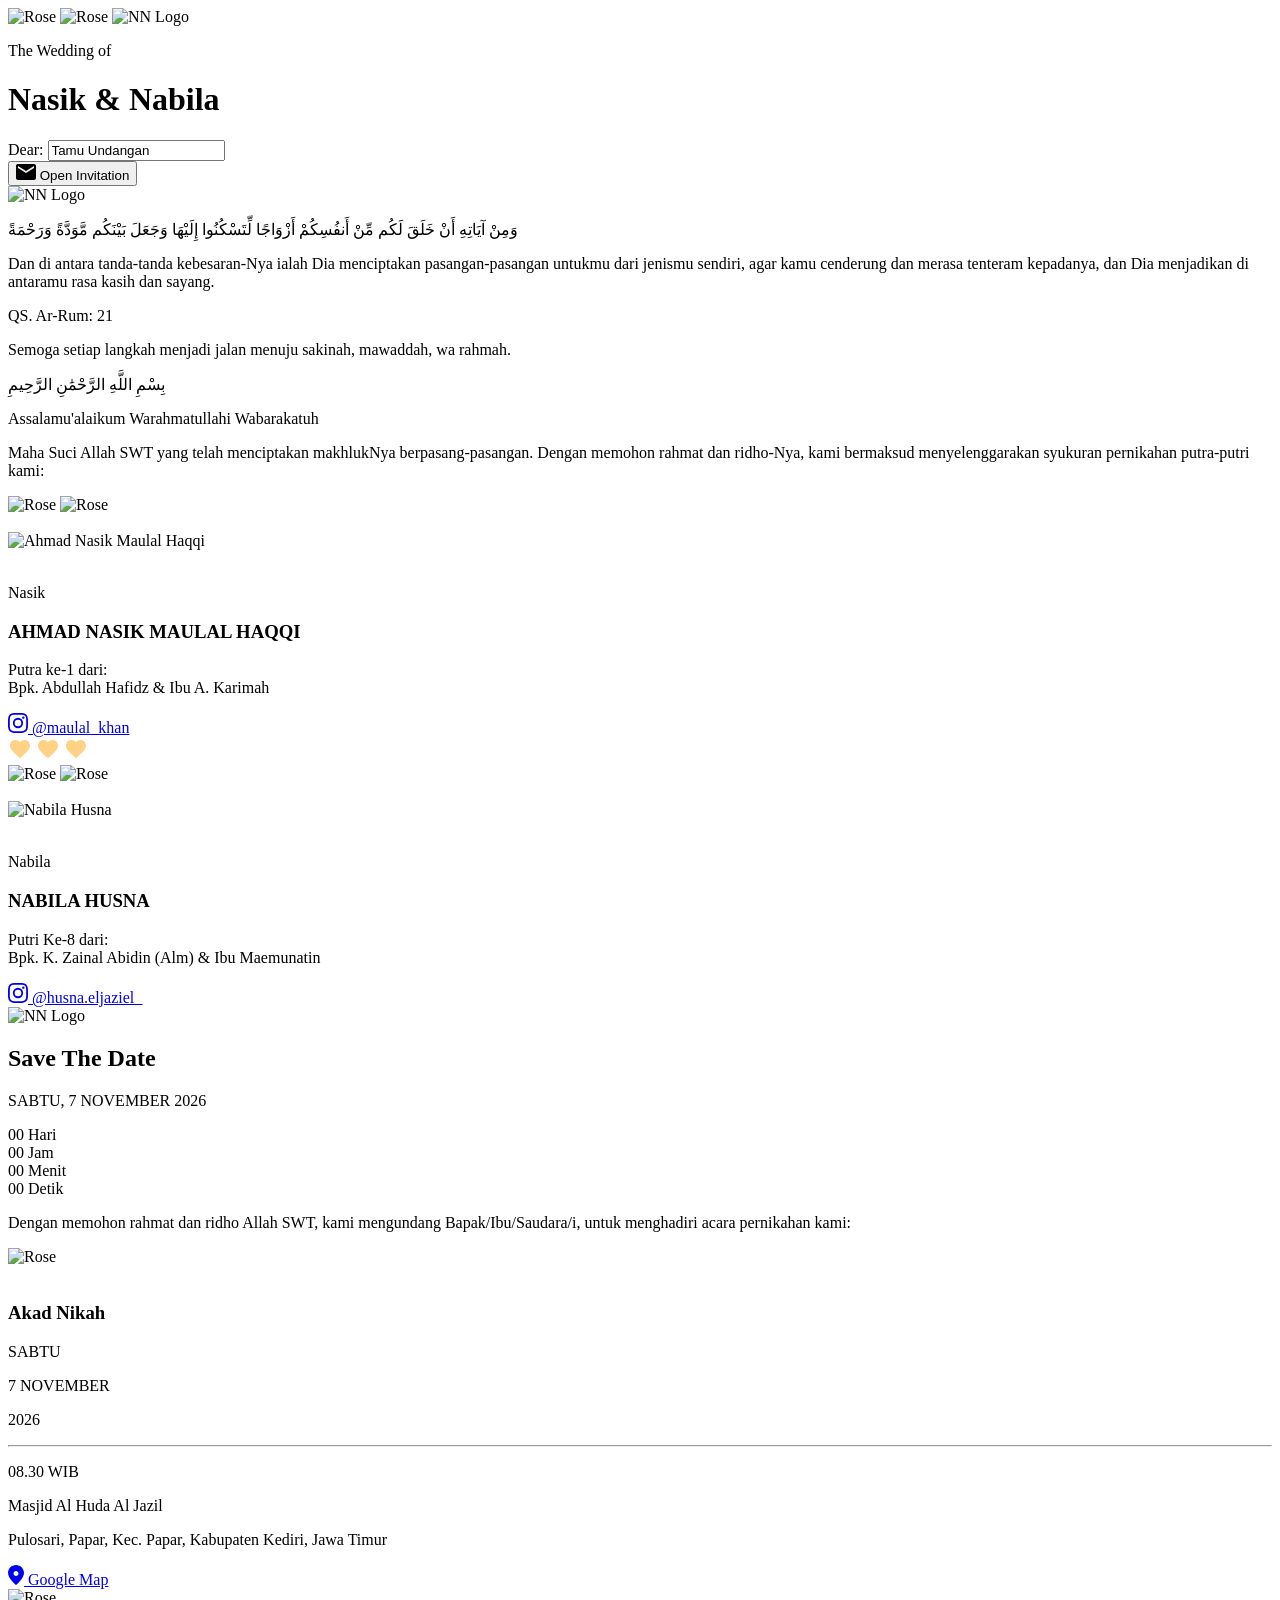
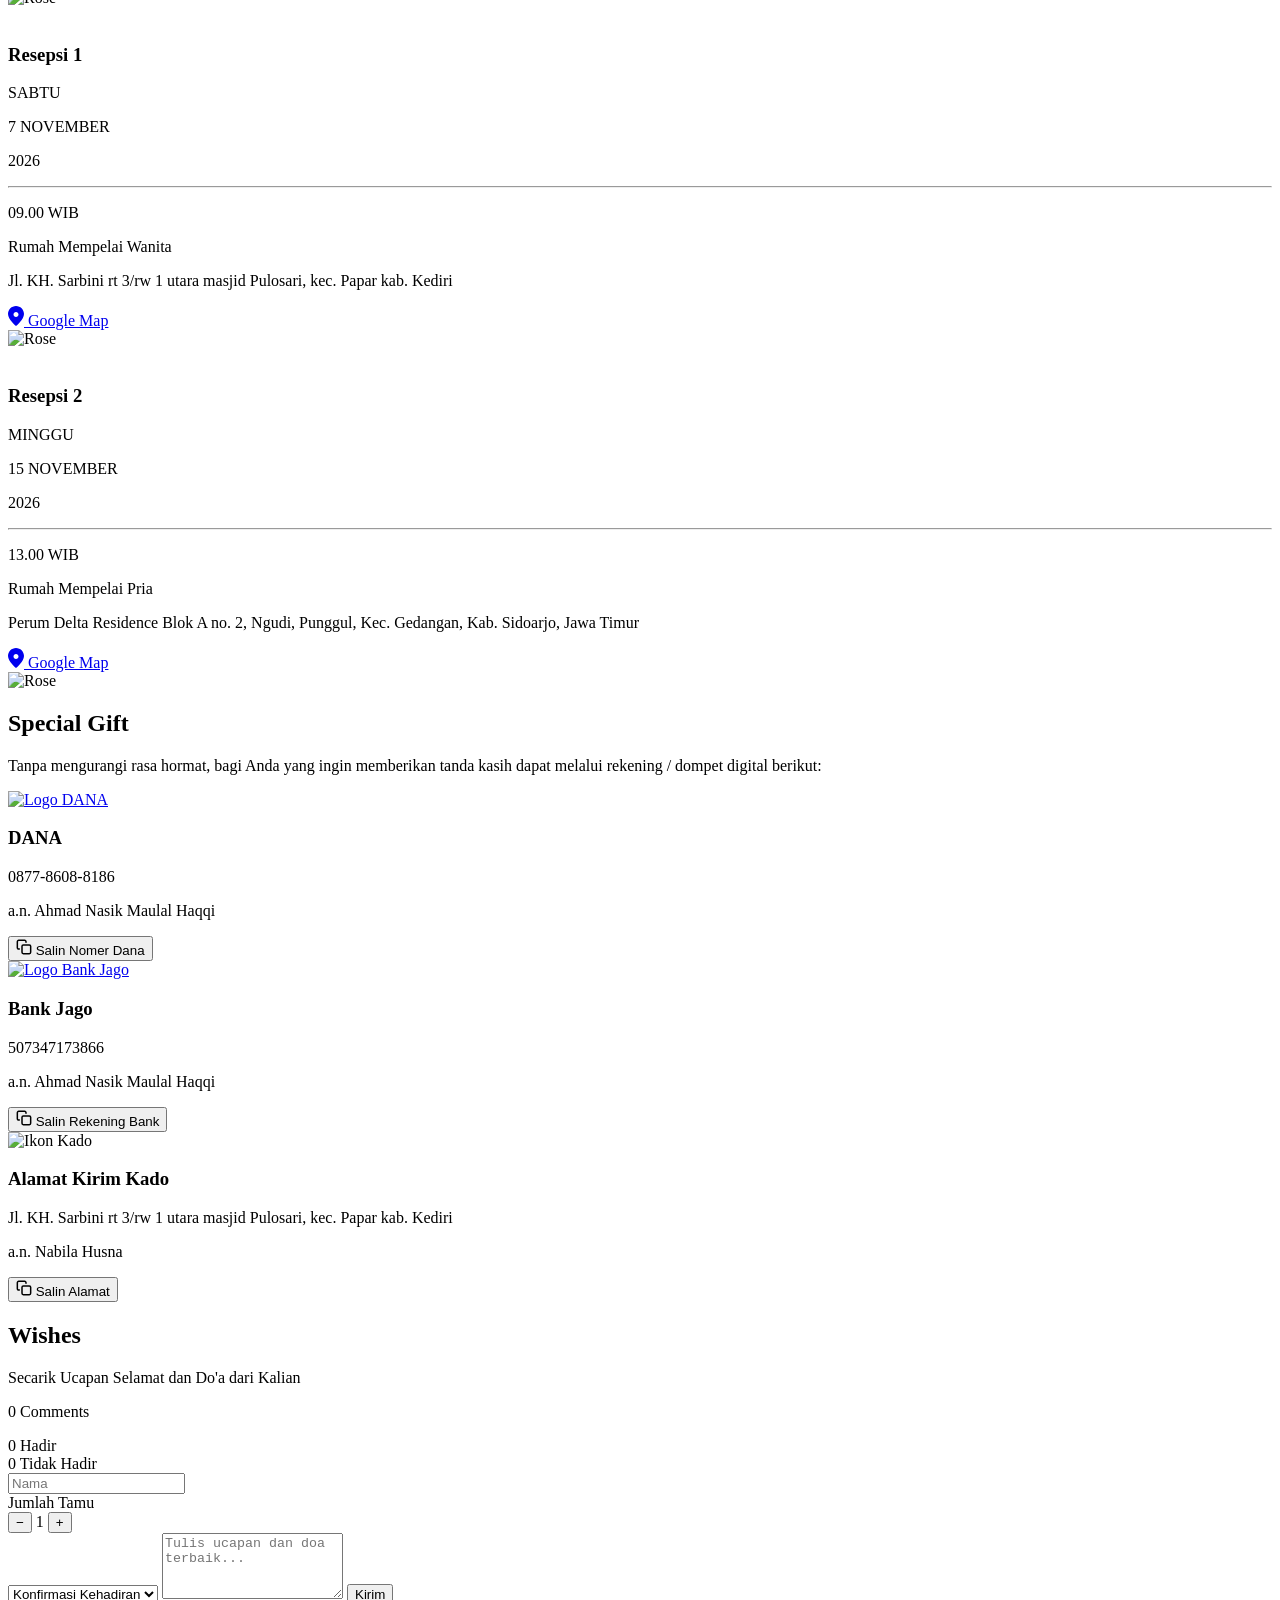
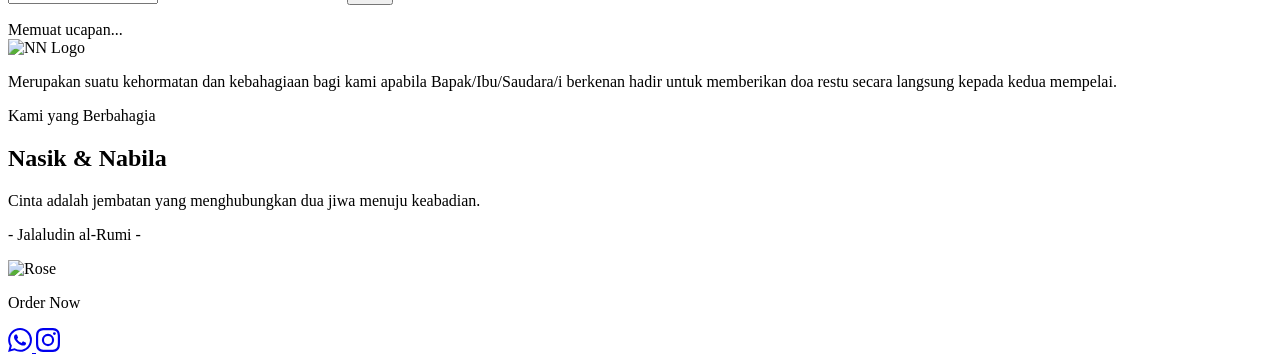
==== nasik-nabila/index.html @ 70f9f26e "Change 'Hello World' to 'Goodbye World'" ====
<!DOCTYPE html>
<html lang="id">
<head>
    <meta charset="UTF-8">
    <meta name="viewport" content="width=device-width, initial-scale=1.0">
    <meta name="description" content="The Wedding of Nasik & Nabila - 7 November 2026">
    <meta name="theme-color" content="#4f1c23">
    <title>The Wedding of Nasik & Nabila</title>
    
    <!-- Google Fonts -->
    <link rel="preconnect" href="https://fonts.googleapis.com">
    <link rel="preconnect" href="https://fonts.gstatic.com" crossorigin>
    <link href="https://fonts.googleapis.com/css2?family=Imperial+Script&family=Playfair+Display:wght@400;700&family=Work+Sans:wght@300;400;500;600&family=Aref+Ruqaa:wght@400;700&display=swap" rel="stylesheet">
    
    <link rel="stylesheet" href="css/style.css">
</head>
<body class="no-scroll">

    <!-- Cover Section -->
    <div id="cover" class="cover">
        <div class="cover-content">
            <div class="cover-arch">
                <img src="https://res.cloudinary.com/lkvmumpl/image/upload/f_auto,q_auto,w_500/v1790612150/red_rose.png" 
                     alt="Rose" 
                     class="rose rose-top-right parallax-flower" 
                     data-speed="0.08"
                     loading="eager">
                <img src="https://res.cloudinary.com/lkvmumpl/image/upload/f_auto,q_auto,w_500/v1790612150/red_rose.png" 
                     alt="Rose" 
                     class="rose rose-bottom-left parallax-flower" 
                     data-speed="0.10"
                     loading="eager">
                
                <img src="https://res.cloudinary.com/lkvmumpl/image/upload/f_auto,q_auto,w_300/v1790612148/Logo_N.png" 
                     alt="NN Logo" 
                     class="cover-logo"
                     loading="eager">
                
                <p class="cover-the-wedding">The Wedding of</p>
                <h1 class="cover-names">
                    <span class="name-nasik">Nasik</span>
                    <span class="ampersand">&</span>
                    <span class="name-nabila">Nabila</span>
                </h1>
                
                <div class="cover-guest">
                    <label for="guestName">Dear:</label>
                    <input type="text" 
                           id="guestName" 
                           class="guest-name-input" 
                           value="Tamu Undangan"
                           placeholder="Nama Tamu">
                </div>
                
                <button id="openInvitation" class="btn-open">
                    <svg width="20" height="16" viewBox="0 0 20 16" fill="none" xmlns="http://www.w3.org/2000/svg">
                        <path d="M18 0H2C0.9 0 0.00999999 0.9 0.00999999 2L0 14C0 15.1 0.9 16 2 16H18C19.1 16 20 15.1 20 14V2C20 0.9 19.1 0 18 0ZM18 4L10 9L2 4V2L10 7L18 2V4Z" 
                              fill="currentColor"/>
                    </svg>
                    Open Invitation
                </button>
            </div>
        </div>
    </div>

    <!-- Main Content -->
    <main id="mainContent" class="main-content">
        
        <!-- Qur'an Verse Section -->
        <section class="section quran-section">
        
            <img src="https://res.cloudinary.com/lkvmumpl/image/upload/f_auto,q_auto,w_300/v1790612149/Logo_N2.png" 
                 alt="NN Logo" 
                 class="section-logo reveal fade-down" 
                 data-delay="0"
                 loading="lazy" 
                 decoding="async">
            
            <p class="quran-arabic reveal fade-up" data-delay="100">
                وَمِنْ آيَاتِهِ أَنْ خَلَقَ لَكُم مِّنْ أَنفُسِكُمْ أَزْوَاجًا لِّتَسْكُنُوا إِلَيْهَا وَجَعَلَ بَيْنَكُم مَّوَدَّةً وَرَحْمَةً
            </p>
            
            <p class="quran-translation reveal fade-up" data-delay="200">
                Dan di antara tanda-tanda kebesaran-Nya ialah Dia menciptakan pasangan-pasangan untukmu dari jenismu sendiri, agar kamu cenderung dan merasa tenteram kepadanya, dan Dia menjadikan di antaramu rasa kasih dan sayang.
            </p>
            
            <p class="quran-reference reveal fade-up" data-delay="300">QS. Ar-Rum: 21</p>
            
            <p class="quran-closing reveal fade-up" data-delay="400">
                Semoga setiap langkah menjadi jalan menuju sakinah, mawaddah, wa rahmah.
            </p>
        </section>

        <!-- Opening & Profiles Section -->
        <section class="section profiles-section">
            <div class="opening-content">
                <p class="basmalah reveal fade-down">بِسْمِ اللَّهِ الرَّحْمَٰنِ الرَّحِيمِ</p>
                <p class="salam reveal fade-up">Assalamu'alaikum Warahmatullahi Wabarakatuh</p>
                <p class="opening-text reveal fade-up">
                    Maha Suci Allah SWT yang telah menciptakan makhlukNya berpasang-pasangan. Dengan memohon rahmat dan ridho-Nya, kami bermaksud menyelenggarakan syukuran pernikahan putra-putri kami:
                </p>
            </div>

            <!-- Groom Profile -->
            <div class="profile-card reveal">
                <div class="profile-frame">
                    <img src="https://res.cloudinary.com/lkvmumpl/image/upload/f_auto,q_auto,w_500/v1790612150/red_rose.png" 
                         alt="Rose" 
                         class="rose rose-frame-tl parallax-flower" 
                         data-speed="0.12"
                         loading="lazy" 
                         decoding="async">
                    <img src="https://res.cloudinary.com/lkvmumpl/image/upload/f_auto,q_auto,w_500/v1790612150/red_rose.png" 
                         alt="Rose" 
                         class="rose rose-frame-br parallax-flower" 
                         data-speed="0.10"
                         loading="lazy" 
                         decoding="async">
                    
                    <div class="frame-wrapper">
                        <img src="https://res.cloudinary.com/lkvmumpl/image/upload/f_auto,q_auto,w_700/v1790612537/latar_frame.png" 
                             alt="" 
                             class="frame-bg"
                             loading="lazy" 
                             decoding="async">
                        <div class="frame-clip">
                            <img src="https://res.cloudinary.com/lkvmumpl/image/upload/f_auto,q_auto,w_700/v1790612151/pengantin_cowo.png" 
                                 alt="Ahmad Nasik Maulal Haqqi" 
                                 class="couple-photo"
                                 loading="lazy" 
                                 decoding="async">
                        </div>
                        <img src="https://res.cloudinary.com/lkvmumpl/image/upload/f_auto,q_auto,w_700/v1790612148/frame_photo.png" 
                             alt="" 
                             class="frame-border"
                             loading="lazy" 
                             decoding="async">
                    </div>
                </div>
                
                <p class="profile-script">Nasik</p>
                <h3 class="profile-name">AHMAD NASIK MAULAL HAQQI</h3>
                <p class="profile-parents">Putra ke-1 dari:<br>Bpk. Abdullah Hafidz & Ibu A. Karimah</p>
                <a href="https://instagram.com/maulal_khan" target="_blank" rel="noopener" class="btn-instagram">
                    <svg width="20" height="20" viewBox="0 0 20 20" fill="none" xmlns="http://www.w3.org/2000/svg">
                        <path d="M10 1.802c2.67 0 2.987.01 4.041.059 2.71.123 3.975 1.409 4.099 4.099.048 1.054.057 1.37.057 4.04 0 2.672-.01 2.988-.057 4.042-.124 2.687-1.387 3.975-4.1 4.099-1.054.048-1.37.058-4.04.058-2.67 0-2.987-.01-4.04-.058-2.717-.124-3.977-1.416-4.1-4.1-.048-1.054-.058-1.37-.058-4.041 0-2.67.01-2.986.058-4.04.124-2.69 1.387-3.977 4.1-4.1 1.054-.048 1.37-.058 4.04-.058zM10 0C7.284 0 6.944.012 5.877.06 2.246.227.228 2.242.06 5.877.01 6.944 0 7.284 0 10s.012 3.057.06 4.123c.167 3.632 2.182 5.65 5.817 5.817 1.067.048 1.407.06 4.123.06s3.057-.012 4.123-.06c3.629-.167 5.652-2.182 5.816-5.817.05-1.066.061-1.407.061-4.123s-.012-3.056-.06-4.123C19.773 2.24 17.755.228 14.123.06 13.056.01 12.716 0 10 0zm0 4.865a5.135 5.135 0 100 10.27 5.135 5.135 0 000-10.27zm0 8.468a3.333 3.333 0 110-6.666 3.333 3.333 0 010 6.666zm5.338-9.87a1.2 1.2 0 100 2.4 1.2 1.2 0 000-2.4z" 
                              fill="currentColor"/>
                    </svg>
                    @maulal_khan
                </a>
            </div>

            <!-- Heart Divider -->
            <div class="heart-divider reveal">
                <svg width="24" height="24" viewBox="0 0 24 24" fill="none" xmlns="http://www.w3.org/2000/svg">
                    <path d="M12 21.35l-1.45-1.32C5.4 15.36 2 12.28 2 8.5 2 5.42 4.42 3 7.5 3c1.74 0 3.41.81 4.5 2.09C13.09 3.81 14.76 3 16.5 3 19.58 3 22 5.42 22 8.5c0 3.78-3.4 6.86-8.55 11.54L12 21.35z" fill="#ffd285"/>
                </svg>
                <svg width="24" height="24" viewBox="0 0 24 24" fill="none" xmlns="http://www.w3.org/2000/svg">
                    <path d="M12 21.35l-1.45-1.32C5.4 15.36 2 12.28 2 8.5 2 5.42 4.42 3 7.5 3c1.74 0 3.41.81 4.5 2.09C13.09 3.81 14.76 3 16.5 3 19.58 3 22 5.42 22 8.5c0 3.78-3.4 6.86-8.55 11.54L12 21.35z" fill="#ffd285"/>
                </svg>
                <svg width="24" height="24" viewBox="0 0 24 24" fill="none" xmlns="http://www.w3.org/2000/svg">
                    <path d="M12 21.35l-1.45-1.32C5.4 15.36 2 12.28 2 8.5 2 5.42 4.42 3 7.5 3c1.74 0 3.41.81 4.5 2.09C13.09 3.81 14.76 3 16.5 3 19.58 3 22 5.42 22 8.5c0 3.78-3.4 6.86-8.55 11.54L12 21.35z" fill="#ffd285"/>
                </svg>
            </div>

            <!-- Bride Profile -->
            <div class="profile-card reveal">
                <div class="profile-frame">
                    <img src="https://res.cloudinary.com/lkvmumpl/image/upload/f_auto,q_auto,w_500/v1790612150/red_rose.png" 
                         alt="Rose" 
                         class="rose rose-frame-tl parallax-flower" 
                         data-speed="0.15"
                         loading="lazy" 
                         decoding="async">
                    <img src="https://res.cloudinary.com/lkvmumpl/image/upload/f_auto,q_auto,w_500/v1790612150/red_rose.png" 
                         alt="Rose" 
                         class="rose rose-frame-br parallax-flower" 
                         data-speed="0.11"
                         loading="lazy" 
                         decoding="async">
                    
                    <div class="frame-wrapper">
                        <img src="https://res.cloudinary.com/lkvmumpl/image/upload/f_auto,q_auto,w_700/v1790612537/latar_frame.png" 
                             alt="" 
                             class="frame-bg"
                             loading="lazy" 
                             decoding="async">
                        <div class="frame-clip">
                            <img src="https://res.cloudinary.com/lkvmumpl/image/upload/f_auto,q_auto,w_700/v1790612539/pengantin_cewe.png" 
                                 alt="Nabila Husna" 
                                 class="couple-photo"
                                 loading="lazy" 
                                 decoding="async">
                        </div>
                        <img src="https://res.cloudinary.com/lkvmumpl/image/upload/f_auto,q_auto,w_700/v1790612148/frame_photo.png" 
                             alt="" 
                             class="frame-border"
                             loading="lazy" 
                             decoding="async">
                    </div>
                </div>
                
                <p class="profile-script">Nabila</p>
                <h3 class="profile-name">NABILA HUSNA</h3>
                <p class="profile-parents">Putri Ke-8 dari:<br>Bpk. K. Zainal Abidin (Alm) & Ibu Maemunatin</p>
                <a href="https://instagram.com/husna.eljaziel_" target="_blank" rel="noopener" class="btn-instagram">
                    <svg width="20" height="20" viewBox="0 0 20 20" fill="none" xmlns="http://www.w3.org/2000/svg">
                        <path d="M10 1.802c2.67 0 2.987.01 4.041.059 2.71.123 3.975 1.409 4.099 4.099.048 1.054.057 1.37.057 4.04 0 2.672-.01 2.988-.057 4.042-.124 2.687-1.387 3.975-4.1 4.099-1.054.048-1.37.058-4.04.058-2.67 0-2.987-.01-4.04-.058-2.717-.124-3.977-1.416-4.1-4.1-.048-1.054-.058-1.37-.058-4.041 0-2.67.01-2.986.058-4.04.124-2.69 1.387-3.977 4.1-4.1 1.054-.048 1.37-.058 4.04-.058zM10 0C7.284 0 6.944.012 5.877.06 2.246.227.228 2.242.06 5.877.01 6.944 0 7.284 0 10s.012 3.057.06 4.123c.167 3.632 2.182 5.65 5.817 5.817 1.067.048 1.407.06 4.123.06s3.057-.012 4.123-.06c3.629-.167 5.652-2.182 5.816-5.817.05-1.066.061-1.407.061-4.123s-.012-3.056-.06-4.123C19.773 2.24 17.755.228 14.123.06 13.056.01 12.716 0 10 0zm0 4.865a5.135 5.135 0 100 10.27 5.135 5.135 0 000-10.27zm0 8.468a3.333 3.333 0 110-6.666 3.333 3.333 0 010 6.666zm5.338-9.87a1.2 1.2 0 100 2.4 1.2 1.2 0 000-2.4z" 
                              fill="currentColor"/>
                    </svg>
                    @husna.eljaziel_
                </a>
            </div>

            <!-- Save The Date -->
            <div class="save-date">
                <img src="https://res.cloudinary.com/lkvmumpl/image/upload/f_auto,q_auto,w_300/v1790612149/Logo_N2.png" 
                     alt="NN Logo" 
                     class="section-logo reveal fade-down" 
                     data-delay="600"
                     loading="lazy" 
                     decoding="async">
                <h2 class="save-date-title reveal fade-up" data-delay="700">Save The Date</h2>
                <p class="save-date-full reveal fade-up" data-delay="800">SABTU, 7 NOVEMBER 2026</p>
                
                <div class="countdown reveal fade-up" data-delay="900">
                    <div class="countdown-box">
                        <span class="countdown-value" id="days">00</span>
                        <span class="countdown-label">Hari</span>
                    </div>
                    <div class="countdown-box">
                        <span class="countdown-value" id="hours">00</span>
                        <span class="countdown-label">Jam</span>
                    </div>
                    <div class="countdown-box">
                        <span class="countdown-value" id="minutes">00</span>
                        <span class="countdown-label">Menit</span>
                    </div>
                    <div class="countdown-box">
                        <span class="countdown-value" id="seconds">00</span>
                        <span class="countdown-label">Detik</span>
                    </div>
                </div>
                
                <p class="invitation-text reveal fade-up" data-delay="1000">
                    Dengan memohon rahmat dan ridho Allah SWT, kami mengundang Bapak/Ibu/Saudara/i, untuk menghadiri acara pernikahan kami:
                </p>
            </div>
        </section>

        <!-- Events Section -->
        <section class="section events-section">
            <div class="event-card reveal fade-up" data-delay="0">
                <img src="https://res.cloudinary.com/lkvmumpl/image/upload/f_auto,q_auto,w_500/v1790612150/red_rose.png" 
                     alt="Rose" 
                     class="rose rose-event-left parallax-flower" 
                     data-speed="0.09"
                     loading="lazy" 
                     decoding="async">
                
                <div class="event-plate">
                    <img src="https://res.cloudinary.com/lkvmumpl/image/upload/f_auto,q_auto,w_900/v1790612153/plate.png" 
                         alt="" 
                         class="plate-bg"
                         loading="lazy" 
                         decoding="async">
                    <div class="event-content">
                        <h3 class="event-title">Akad Nikah</h3>
                        <p class="event-day">SABTU</p>
                        <p class="event-date">7 NOVEMBER</p>
                        <p class="event-year">2026</p>
                        <hr class="event-divider">
                        <p class="event-time">08.30 WIB</p>
                        <p class="event-venue">Masjid Al Huda Al Jazil</p>
                        <p class="event-address">Pulosari, Papar, Kec. Papar, Kabupaten Kediri, Jawa Timur</p>
                        <a href="https://maps.app.goo.gl/vzopfr5K5cSjZt2SA" target="_blank" rel="noopener" class="btn-map">
                            <svg width="16" height="20" viewBox="0 0 16 20" fill="none" xmlns="http://www.w3.org/2000/svg">
                                <path d="M8 0C3.58 0 0 3.58 0 8c0 5.54 8 12 8 12s8-6.46 8-12c0-4.42-3.58-8-8-8zm0 10.99c-1.38 0-2.5-1.12-2.5-2.5s1.12-2.5 2.5-2.5 2.5 1.12 2.5 2.5-1.12 2.5-2.5 2.5z" 
                                      fill="currentColor"/>
                            </svg>
                            Google Map
                        </a>
                    </div>
                </div>
            </div>

            <div class="event-card reveal fade-up" data-delay="200">
                <img src="https://res.cloudinary.com/lkvmumpl/image/upload/f_auto,q_auto,w_500/v1790612150/red_rose.png" 
                     alt="Rose" 
                     class="rose rose-event-right parallax-flower" 
                     data-speed="0.13"
                     loading="lazy" 
                     decoding="async">
                
                <div class="event-plate">
                    <img src="https://res.cloudinary.com/lkvmumpl/image/upload/f_auto,q_auto,w_900/v1790612153/plate.png" 
                         alt="" 
                         class="plate-bg"
                         loading="lazy" 
                         decoding="async">
                    <div class="event-content">
                        <h3 class="event-title">Resepsi 1</h3>
                        <p class="event-day">SABTU</p>
                        <p class="event-date">7 NOVEMBER</p>
                        <p class="event-year">2026</p>
                        <hr class="event-divider">
                        <p class="event-time">09.00 WIB</p>
                        <p class="event-venue">Rumah Mempelai Wanita</p>
                        <p class="event-address">Jl. KH. Sarbini rt 3/rw 1 utara masjid Pulosari, kec. Papar kab. Kediri</p>
                        <a href="https://maps.app.goo.gl/vzopfr5K5cSjZt2SA" target="_blank" rel="noopener" class="btn-map">
                            <svg width="16" height="20" viewBox="0 0 16 20" fill="none" xmlns="http://www.w3.org/2000/svg">
                                <path d="M8 0C3.58 0 0 3.58 0 8c0 5.54 8 12 8 12s8-6.46 8-12c0-4.42-3.58-8-8-8zm0 10.99c-1.38 0-2.5-1.12-2.5-2.5s1.12-2.5 2.5-2.5 2.5 1.12 2.5 2.5-1.12 2.5-2.5 2.5z" 
                                      fill="currentColor"/>
                            </svg>
                            Google Map
                        </a>
                    </div>
                </div>
            </div>

            <div class="event-card reveal fade-up" data-delay="400">
                <img src="https://res.cloudinary.com/lkvmumpl/image/upload/f_auto,q_auto,w_500/v1790612150/red_rose.png" 
                     alt="Rose" 
                     class="rose rose-event-left parallax-flower" 
                     data-speed="0.07"
                     loading="lazy" 
                     decoding="async">
                
                <div class="event-plate">
                    <img src="https://res.cloudinary.com/lkvmumpl/image/upload/f_auto,q_auto,w_900/v1790612153/plate.png" 
                         alt="" 
                         class="plate-bg"
                         loading="lazy" 
                         decoding="async">
                    <div class="event-content">
                        <h3 class="event-title">Resepsi 2</h3>
                        <p class="event-day">MINGGU</p>
                        <p class="event-date">15 NOVEMBER</p>
                        <p class="event-year">2026</p>
                        <hr class="event-divider">
                        <p class="event-time">13.00 WIB</p>
                        <p class="event-venue">Rumah Mempelai Pria</p>
                        <p class="event-address">Perum Delta Residence Blok A no. 2, Ngudi, Punggul, Kec. Gedangan, Kab. Sidoarjo, Jawa Timur</p>
                        <a href="https://maps.app.goo.gl/87FwfoUdNoeTLBg79" target="_blank" rel="noopener" class="btn-map">
                            <svg width="16" height="20" viewBox="0 0 16 20" fill="none" xmlns="http://www.w3.org/2000/svg">
                                <path d="M8 0C3.58 0 0 3.58 0 8c0 5.54 8 12 8 12s8-6.46 8-12c0-4.42-3.58-8-8-8zm0 10.99c-1.38 0-2.5-1.12-2.5-2.5s1.12-2.5 2.5-2.5 2.5 1.12 2.5 2.5-1.12 2.5-2.5 2.5z" 
                                      fill="currentColor"/>
                            </svg>
                            Google Map
                        </a>
                    </div>
                </div>
            </div>
        </section>

        <!-- Gift & Wishes Section -->
        <section class="section gift-section">
            <img src="https://res.cloudinary.com/lkvmumpl/image/upload/f_auto,q_auto,w_500/v1790612150/red_rose.png" 
                 alt="Rose" 
                 class="rose rose-gift-top parallax-flower" 
                 data-speed="0.14"
                 loading="lazy" 
                 decoding="async">
            
            <h2 class="section-title-script reveal fade-down" data-delay="0">Special Gift</h2>
            <p class="gift-intro reveal fade-up" data-delay="100">
                Tanpa mengurangi rasa hormat, bagi Anda yang ingin memberikan tanda kasih dapat melalui rekening / dompet digital berikut:
            </p>

            <div class="gift-cards">
                <!-- KARTU 1: DANA -->
                <div class="gift-card reveal fade-up" data-delay="200">
                    <a href="https://link.dana.id/minta/087786088186" target="_blank" class="gift-logo-link" title="Buka Aplikasi DANA">
                        <img src="https://res.cloudinary.com/lkvmumpl/image/upload/v1791858791/Dana_Icon_-_Colored_-_zonalogo.com.svg" alt="Logo DANA" class="bank-logo">
                    </a>
                    <h3 class="gift-method">DANA</h3>
                    <p class="gift-number">0877-8608-8186</p>
                    <p class="gift-name">a.n. Ahmad Nasik Maulal Haqqi</p>
                    <button class="btn-copy" data-copy="087786088186">
                        <svg width="16" height="16" viewBox="0 0 16 16" fill="none" xmlns="http://www.w3.org/2000/svg">
                            <path d="M13.3333 6H7.33333C6.59695 6 6 6.59695 6 7.33333V13.3333C6 14.0697 6.59695 14.6667 7.33333 14.6667H13.3333C14.0697 14.6667 14.6667 14.0697 14.6667 13.3333V7.33333C14.6667 6.59695 14.0697 6 13.3333 6Z" stroke="currentColor" stroke-width="1.5" stroke-linecap="round" stroke-linejoin="round"/>
                            <path d="M3.33333 10H2.66667C2.31304 10 1.97391 9.85952 1.72386 9.60948C1.47381 9.35943 1.33333 9.02029 1.33333 8.66667V2.66667C1.33333 2.31304 1.47381 1.97391 1.72386 1.72386C1.97391 1.47381 2.31304 1.33333 2.66667 1.33333H8.66667C9.02029 1.33333 9.35943 1.47381 9.60948 1.72386C9.85952 1.97391 10 2.31304 10 2.66667V3.33333" stroke="currentColor" stroke-width="1.5" stroke-linecap="round" stroke-linejoin="round"/>
                        </svg>
                        Salin Nomer Dana
                    </button>
                </div>

                <!-- KARTU 2: BANK JAGO -->
                <div class="gift-card reveal fade-up" data-delay="300">
                    <a href="https://jago.com" target="_blank" class="gift-logo-link" title="Buka Aplikasi Bank Jago">
                        <img src="https://res.cloudinary.com/lkvmumpl/image/upload/v1791858791/Bank_Jago.svg" alt="Logo Bank Jago" class="bank-logo">
                    </a>
                    <h3 class="gift-method">Bank Jago</h3>
                    <p class="gift-number">507347173866</p>
                    <p class="gift-name">a.n. Ahmad Nasik Maulal Haqqi</p>
                    <button class="btn-copy" data-copy="507347173866">
                        <svg width="16" height="16" viewBox="0 0 16 16" fill="none" xmlns="http://www.w3.org/2000/svg">
                            <path d="M13.3333 6H7.33333C6.59695 6 6 6.59695 6 7.33333V13.3333C6 14.0697 6.59695 14.6667 7.33333 14.6667H13.3333C14.0697 14.6667 14.6667 14.0697 14.6667 13.3333V7.33333C14.6667 6.59695 14.0697 6 13.3333 6Z" stroke="currentColor" stroke-width="1.5" stroke-linecap="round" stroke-linejoin="round"/>
                            <path d="M3.33333 10H2.66667C2.31304 10 1.97391 9.85952 1.72386 9.60948C1.47381 9.35943 1.33333 9.02029 1.33333 8.66667V2.66667C1.33333 2.31304 1.47381 1.97391 1.72386 1.72386C1.97391 1.47381 2.31304 1.33333 2.66667 1.33333H8.66667C9.02029 1.33333 9.35943 1.47381 9.60948 1.72386C9.85952 1.97391 10 2.31304 10 2.66667V3.33333" stroke="currentColor" stroke-width="1.5" stroke-linecap="round" stroke-linejoin="round"/>
                        </svg>
                        Salin Rekening Bank
                    </button>
                </div>

                <!-- KARTU 3: ALAMAT KIRIM KADO -->
                <div class="gift-card reveal fade-up" data-delay="400">
                    <div class="gift-logo-link">
                        <img src="https://res.cloudinary.com/lkvmumpl/image/upload/v1791858791/gift.svg" alt="Ikon Kado" class="bank-logo">
                    </div>
                    <h3 class="gift-method">Alamat Kirim Kado</h3>
                    <p class="gift-address">Jl. KH. Sarbini rt 3/rw 1 utara masjid Pulosari, kec. Papar kab. Kediri</p>
                    <p class="gift-name">a.n. Nabila Husna</p>
                    <button class="btn-copy" data-copy="Jl. KH. Sarbini rt 3/rw 1 utara masjid Pulosari, kec. Papar kab. Kediri">
                        <svg width="16" height="16" viewBox="0 0 16 16" fill="none" xmlns="http://www.w3.org/2000/svg">
                            <path d="M13.3333 6H7.33333C6.59695 6 6 6.59695 6 7.33333V13.3333C6 14.0697 6.59695 14.6667 7.33333 14.6667H13.3333C14.0697 14.6667 14.6667 14.0697 14.6667 13.3333V7.33333C14.6667 6.59695 14.0697 6 13.3333 6Z" stroke="currentColor" stroke-width="1.5" stroke-linecap="round" stroke-linejoin="round"/>
                            <path d="M3.33333 10H2.66667C2.31304 10 1.97391 9.85952 1.72386 9.60948C1.47381 9.35943 1.33333 9.02029 1.33333 8.66667V2.66667C1.33333 2.31304 1.47381 1.97391 1.72386 1.72386C1.97391 1.47381 2.31304 1.33333 2.66667 1.33333H8.66667C9.02029 1.33333 9.35943 1.47381 9.60948 1.72386C9.85952 1.97391 10 2.31304 10 2.66667V3.33333" stroke="currentColor" stroke-width="1.5" stroke-linecap="round" stroke-linejoin="round"/>
                        </svg>
                        Salin Alamat
                    </button>
                </div>
            </div>

            <!-- Wishes Section -->
            <div class="wishes-section">
                <h2 class="section-title-script reveal" data-aos="fade-down">Wishes</h2>
                <p class="wishes-intro reveal" data-aos="fade-up" data-aos-delay="100">Secarik Ucapan Selamat dan Do'a dari Kalian</p>

                <div class="wishes-stats reveal" data-aos="fade-up" data-aos-delay="200">
                    <p class="comment-count" id="commentCount">0 Comments</p>
                    <div class="stats-boxes">
                        <div class="stat-box">
                            <span class="stat-value" id="statHadir">0</span>
                            <span class="stat-label">Hadir</span>
                        </div>
                        <div class="stat-box">
                            <span class="stat-value" id="statTidakHadir">0</span>
                            <span class="stat-label">Tidak Hadir</span>
                        </div>
                    </div>
                </div>

                <form id="rsvpForm" class="rsvp-form reveal" data-aos="fade-up" data-aos-delay="300">
                    <input type="text" 
                           id="rsvpName" 
                           name="Nama" 
                           placeholder="Nama" 
                           required>
                    
                    <div class="jumlah-tamu-wrapper">
                        <span class="jumlah-tamu-label">Jumlah Tamu</span>
                        <div class="jumlah-stepper">
                            <button type="button" class="stepper-btn" id="decreaseBtn" aria-label="Kurangi jumlah tamu">−</button>
                            <span class="stepper-value" id="jumlahValue">1</span>
                            <button type="button" class="stepper-btn" id="increaseBtn" aria-label="Tambah jumlah tamu">+</button>
                        </div>
                        <input type="hidden" id="rsvpJumlah" name="Jumlah" value="1" required>
                    </div>
                    
                    <select id="rsvpStatus" name="Status" required>
                        <option value="">Konfirmasi Kehadiran</option>
                        <option value="Hadir">Hadir</option>
                        <option value="Tidak Hadir">Tidak Hadir</option>
                    </select>
                    
                    <textarea id="rsvpPesan" 
                              name="Pesan" 
                              placeholder="Tulis ucapan dan doa terbaik..." 
                              rows="4" 
                              required></textarea>
                    
                    <button type="submit" class="btn-submit" id="btnSubmit">Kirim</button>
                    <p class="form-message" id="formMessage"></p>
                </form>

                <div id="wishesList" class="wishes-list">
                    <div class="wishes-loading">Memuat ucapan...</div>
                </div>
            </div>
        </section>

        <!-- Closing Section -->
        <section class="section closing-section">
            <img src="https://res.cloudinary.com/lkvmumpl/image/upload/f_auto,q_auto,w_300/v1790612148/Logo_N.png" 
                 alt="NN Logo" 
                 class="section-logo reveal" 
                 data-aos="fade-down"
                 loading="lazy" 
                 decoding="async">
            
            <p class="closing-text reveal" data-aos="fade-up" data-aos-delay="100">
                Merupakan suatu kehormatan dan kebahagiaan bagi kami apabila Bapak/Ibu/Saudara/i berkenan hadir untuk memberikan doa restu secara langsung kepada kedua mempelai.
            </p>
            
            <p class="closing-regards reveal" data-aos="fade-up" data-aos-delay="200">Kami yang Berbahagia</p>
            <h2 class="closing-names reveal" data-aos="fade-up" data-aos-delay="300">Nasik & Nabila</h2>
            
            <p class="closing-quote reveal" data-aos="fade-up" data-aos-delay="400">
                Cinta adalah jembatan yang menghubungkan dua jiwa menuju keabadian.
            </p>
            <p class="closing-author reveal" data-aos="fade-up" data-aos-delay="500">- Jalaludin al-Rumi -</p>
            
            <img src="https://res.cloudinary.com/lkvmumpl/image/upload/f_auto,q_auto,w_500/v1790612150/red_rose.png" 
                 alt="Rose" 
                 class="rose rose-closing parallax-flower reveal" 
                 data-speed="0.06" 
                 data-aos="fade-up"
                 data-aos-delay="600"
                 loading="lazy" 
                 decoding="async">
            
            <div class="order-now reveal" data-aos="fade-up" data-aos-delay="700">
                <p class="order-label">Order Now</p>
                <div class="order-buttons">
                    <a href="https://wa.me/6285704530262" target="_blank" rel="noopener" class="btn-order" aria-label="WhatsApp">
                        <svg width="24" height="24" viewBox="0 0 24 24" fill="none" xmlns="http://www.w3.org/2000/svg">
                            <path d="M17.472 14.382c-.297-.149-1.758-.867-2.03-.967-.273-.099-.471-.148-.67.15-.197.297-.767.966-.94 1.164-.173.199-.347.223-.644.075-.297-.15-1.255-.463-2.39-1.475-.883-.788-1.48-1.761-1.653-2.059-.173-.297-.018-.458.13-.606.134-.133.298-.347.446-.52.149-.174.198-.298.298-.497.099-.198.05-.371-.025-.52-.075-.149-.669-1.612-.916-2.207-.242-.579-.487-.5-.669-.51-.173-.008-.371-.01-.57-.01-.198 0-.52.074-.792.372-.272.297-1.04 1.016-1.04 2.479 0 1.462 1.065 2.875 1.213 3.074.149.198 2.096 3.2 5.077 4.487.709.306 1.262.489 1.694.625.712.227 1.36.195 1.871.118.571-.085 1.758-.719 2.006-1.413.248-.694.248-1.289.173-1.413-.074-.124-.272-.198-.57-.347m-5.421 7.403h-.004a9.87 9.87 0 01-5.031-1.378l-.361-.214-3.741.982.998-3.648-.235-.374a9.86 9.86 0 01-1.51-5.26c.001-5.45 4.436-9.884 9.888-9.884 2.64 0 5.122 1.03 6.988 2.898a9.825 9.825 0 012.893 6.994c-.003 5.45-4.437 9.884-9.885 9.884m8.413-18.297A11.815 11.815 0 0012.05 0C5.495 0 .16 5.335.157 11.892c0 2.096.547 4.142 1.588 5.945L.057 24l6.305-1.654a11.882 11.882 0 005.683 1.448h.005c6.554 0 11.89-5.335 11.893-11.893a11.821 11.821 0 00-3.48-8.413z" 
                                  fill="currentColor"/>
                        </svg>
                    </a>
                    <a href="https://instagram.com/abdullah_elardasy" target="_blank" rel="noopener" class="btn-order" aria-label="Instagram @abdullah_elardasy">
                        <svg width="24" height="24" viewBox="0 0 24 24" fill="none" xmlns="http://www.w3.org/2000/svg">
                            <path d="M12 2.163c3.204 0 3.584.012 4.85.07 3.252.148 4.771 1.691 4.919 4.919.058 1.265.069 1.645.069 4.849 0 3.205-.012 3.584-.069 4.849-.149 3.225-1.664 4.771-4.919 4.919-1.266.058-1.644.07-4.85.07-3.204 0-3.584-.012-4.849-.07-3.26-.149-4.771-1.699-4.919-4.92-.058-1.265-.07-1.644-.07-4.849 0-3.204.013-3.583.07-4.849.149-3.227 1.664-4.771 4.919-4.919 1.266-.057 1.645-.069 4.849-.069zM12 0C8.741 0 8.333.014 7.053.072 2.695.272.273 2.69.073 7.052.014 8.333 0 8.741 0 12c0 3.259.014 3.668.072 4.948.2 4.358 2.618 6.78 6.98 6.98C8.333 23.986 8.741 24 12 24c3.259 0 3.668-.014 4.948-.072 4.354-.2 6.782-2.618 6.979-6.98.059-1.28.073-1.689.073-4.948 0-3.259-.014-3.667-.072-4.947-.196-4.354-2.617-6.78-6.979-6.98C15.668.014 15.259 0 12 0zm0 5.838a6.162 6.162 0 100 12.324 6.162 6.162 0 000-12.324zM12 16a4 4 0 110-8 4 4 0 010 8zm6.406-11.845a1.44 1.44 0 100 2.881 1.44 1.44 0 000-2.881z" 
                                  fill="currentColor"/>
                        </svg>
                    </a>
                </div>
            </div>
        </section>

    </main>

    <!-- Background Music Player -->
    <button id="musicToggle" class="music-toggle" aria-label="Toggle music" aria-pressed="false" style="display: none;">
        <svg class="music-icon" width="24" height="24" viewBox="0 0 24 24" fill="none" xmlns="http://www.w3.org/2000/svg">
            <circle cx="12" cy="12" r="10" stroke="currentColor" stroke-width="2" fill="none"/>
            <circle cx="12" cy="12" r="3" fill="currentColor"/>
            <path d="M12 2C6.48 2 2 6.48 2 12s4.48 10 10 10 10-4.48 10-10S17.52 2 12 2zm0 18c-4.41 0-8-3.59-8-8s3.59-8 8-8 8 3.59 8 8-3.59 8-8 8z" fill="currentColor" opacity="0.3"/>
        </svg>
    </button>
    <audio id="bgMusic" loop>
        <source src="https://res.cloudinary.com/lkvmumpl/video/upload/v1790540029/BiKelma_Menak.mp3" type="audio/mpeg">
    </audio>

    <!-- Toast Notification -->
    <div id="toast" class="toast"></div>

    <script src="js/script.js"></script>
</body>
</html>
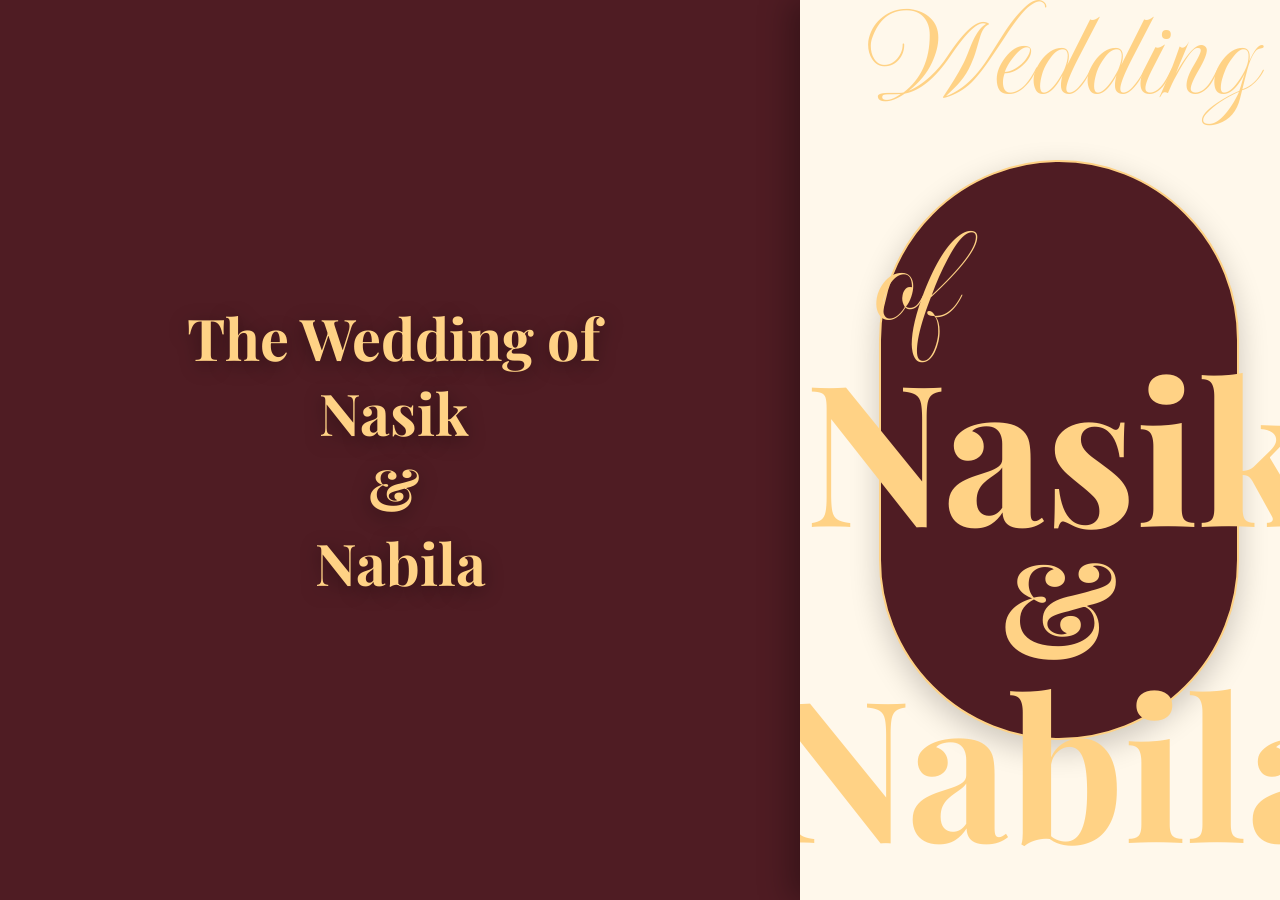
==== commit 35d53096: "Add Open Graph meta tags to index.html Added Open Graph meta tags for better sharing on social media" ====
--- a/nasik-nabila/index.html
+++ b/nasik-nabila/index.html
@@ -6,6 +6,12 @@
     <meta name="description" content="The Wedding of Nasik & Nabila - 7 November 2026">
     <meta name="theme-color" content="#4f1c23">
     <title>The Wedding of Nasik & Nabila</title>
+
+    <meta property="og:type" content="website">
+    <meta property="og:url" content="https://inviteme.my.id/nasik-nabila/">
+    <meta property="og:title" content="The Wedding of Ahmad Nasik & Nabila Husna">
+    <meta property="og:description" content="Kami mengundang Anda untuk menghadiri acara pernikahan kami.">
+    <meta property="og:image" content="https://res.cloudinary.com/lkvmumpl1/image/upload/f_auto,q_auto,w_800/v1790612150/red_rose.png">
     
     <!-- Google Fonts -->
     <link rel="preconnect" href="https://fonts.googleapis.com">
--- a/nasik-nabila/css/style.css
+++ b/nasik-nabila/css/style.css
@@ -0,0 +1,1606 @@
+/* ===================================
+   WEDDING INVITATION STYLESHEET
+   Nasik & Nabila - Maroon & Cream Gold
+   Phone-First Column Layout
+   =================================== */
+
+/* ============ CSS RESET & BASE ============ */
+* {
+    margin: 0;
+    padding: 0;
+    box-sizing: border-box;
+}
+
+html {
+    scroll-behavior: smooth;
+    overflow-x: hidden;
+}
+
+body {
+    font-family: 'Work Sans', sans-serif;
+    color: #4f1c23;
+    background-color: var(--color-maroon);
+    overflow-x: hidden;
+    line-height: 1.6;
+    display: flex;
+    justify-content: center;
+    min-height: 100vh;
+    background-image: url('https://res.cloudinary.com/lkvmumpl/image/upload/f_auto,q_auto,w_1200/v1790612543/Elegant_Patern.png');
+    background-size: 600px auto;
+    background-position: center;
+}
+
+/* Prevent scroll when cover is active */
+body.no-scroll,
+body.noscroll {
+    overflow: hidden !important;
+    height: 100vh !important;
+    position: fixed;
+    width: 100%;
+}
+
+/* Kunci utama pembatas ukuran agar proporsional di HP maupun Laptop */
+.main-content {
+    width: 100%;
+    max-width: 480px;
+    margin: 0 auto;
+    position: relative;
+    background-color: #fff8eb;
+    box-shadow: 0 0 30px rgba(0, 0, 0, 0.3);
+    overflow-x: hidden;
+}
+
+/* ============ DESIGN SYSTEM TOKENS ============ */
+:root {
+    --col: 100vw;
+    --u: calc(var(--col) / 390);
+    
+    --color-maroon: #4f1c23;
+    --color-cream: #fff8eb;
+    --color-gold: #ffd285;
+    
+    --space-8: calc(8 * var(--u));
+    --space-16: calc(16 * var(--u));
+    --space-24: calc(24 * var(--u));
+    --space-32: calc(32 * var(--u));
+    --space-48: calc(48 * var(--u));
+    --space-64: calc(64 * var(--u));
+    
+    --margin-x: calc(20 * var(--u));
+    
+    --font-script: 'Imperial Script', cursive;
+    --font-serif: 'Playfair Display', serif;
+    --font-sans: 'Work Sans', sans-serif;
+    --font-arabic: 'Aref Ruqaa', serif;
+    
+    --transition-fast: 0.2s ease;
+    --transition-normal: 0.3s ease;
+    --transition-slow: 0.5s ease;
+}
+
+/* ============ LAYOUT STRUCTURE (SPLIT DESKTOP) ============ */
+
+/* 1. Tampilan Default (Mobile / HP) */
+body {
+    display: flex;
+    justify-content: center;
+    background-color: var(--color-maroon);
+    min-height: 100vh;
+}
+
+.main-content {
+    width: 100%;
+    max-width: 480px;
+    margin: 0 auto;
+    position: relative;
+    background-color: #fff8eb;
+    box-shadow: 0 0 30px rgba(0, 0, 0, 0.4);
+    overflow-x: hidden;
+}
+
+/* 2. Tampilan Mode Desktop (Layar >= 900px) */
+@media (min-width: 900px) {
+    body {
+        justify-content: flex-end;
+        background-color: var(--color-maroon);
+    }
+
+    .main-content {
+        width: 480px;
+        margin-right: 0;
+        margin-left: auto;
+        position: relative;
+        z-index: 10;
+        box-shadow: -10px 0 30px rgba(0, 0, 0, 0.3);
+    }
+
+    /* Background Sisi Kiri Desktop */
+    body::before {
+        content: '';
+        position: fixed;
+        left: 0;
+        top: 0;
+        width: calc(100vw - 480px);
+        height: 100vh;
+        background-color: var(--color-maroon);
+        background-image: url('https://res.cloudinary.com/lkvmumpl/image/upload/v1791970941/bg1.jpg');
+        background-size: 300px auto;
+        background-position: center;
+        z-index: 1;
+    }
+
+    /* Panel Teks Sisi Kiri Desktop (Gaya Photoshop) */
+    body::after {
+        content: 'The Wedding of \A Nasik \A & \A Nabila';
+        white-space: pre-wrap;
+        position: fixed;
+        left: 0;
+        top: 0;
+        width: calc(100vw - 480px);
+        height: 100vh;
+        display: flex;
+        flex-direction: column;
+        align-items: center;
+        justify-content: center;
+        text-align: center;
+        font-family: var(--font-serif);
+        font-size: clamp(2.5rem, 4.5vw, 4.5rem);
+        font-weight: 700;
+        color: var(--color-gold);
+        z-index: 2;
+        padding: 40px;
+        box-sizing: border-box;
+        line-height: 1.3;
+        text-shadow: 0 4px 20px rgba(0, 0, 0, 0.4);
+        pointer-events: none;
+    }
+
+    /* Penyesuaian Cover overlay agar hanya menutup kolom kanan */
+    .cover {
+        width: 480px !important;
+        right: 0;
+        left: auto !important;
+    }
+}
+
+/* ============ SECTION STRUCTURE ============ */
+.section {
+    position: relative;
+    padding: var(--space-48) var(--margin-x);
+}
+
+.section > * {
+    position: relative;
+    z-index: 1;
+}
+
+/* Cream sections with subtle pattern */
+.quran-section,
+.gift-section {
+    background-color: var(--color-cream);
+}
+
+.quran-section::before,
+.gift-section::before {
+    content: '';
+    position: absolute;
+    inset: 0;
+    background-image: url('https://res.cloudinary.com/lkvmumpl/image/upload/f_auto,q_auto,w_1200/v1790612543/Elegant_Patern.png');
+    background-size: 600px auto;
+    background-position: center;
+    opacity: 0.12;
+    pointer-events: none;
+    z-index: 0;
+}
+
+/* Maroon sections with very subtle pattern */
+.profiles-section,
+.events-section,
+.closing-section {
+    background-color: var(--color-maroon);
+    color: var(--color-cream);
+}
+
+.profiles-section::before,
+.events-section::before,
+.closing-section::before {
+    content: '';
+    position: absolute;
+    inset: 0;
+    background-image: url('https://res.cloudinary.com/lkvmumpl/image/upload/f_auto,q_auto,w_1200/v1790612543/Elegant_Patern.png');
+    background-size: 600px auto;
+    background-position: center;
+    opacity: 0.09;
+    pointer-events: none;
+    z-index: 0;
+}
+
+.profiles-section .opening-content {
+    position: relative;
+    z-index: 1;
+    color: var(--color-cream);
+}
+
+.profiles-section .save-date {
+    background-color: transparent;
+    background-image: url('https://res.cloudinary.com/lkvmumpl/image/upload/f_auto,q_auto,w_1200/v1790612199/texture.png');
+    background-size: cover;
+    background-position: center;
+    color: var(--color-maroon);
+    padding: var(--space-48) var(--margin-x);
+    margin: 0 calc(-1 * var(--margin-x));
+    position: relative;
+}
+
+.profiles-section .save-date > * {
+    position: relative;
+    z-index: 1;
+}
+
+.closing-section {
+    text-align: center;
+}
+
+/* ============ COVER SECTION ============ */
+.cover {
+    position: fixed;
+    inset: 0;
+    width: min(100%, 480px);
+    margin-inline: auto;
+    background-color: var(--color-cream);
+    z-index: 9999;
+    display: flex;
+    align-items: center;
+    justify-content: center;
+    overflow-y: auto;
+    overflow-x: hidden;
+    transition: transform 0.8s cubic-bezier(0.77, 0, 0.175, 1), opacity 0.8s ease;
+}
+
+.cover.slide-up,
+.cover.hero-out {
+    transform: translateY(-100%);
+    opacity: 0;
+    pointer-events: none;
+}
+
+@media (min-width: 700px) {
+    .cover {
+        margin-left: auto;
+        margin-right: 0;
+    }
+}
+
+.cover::before {
+    content: '';
+    position: absolute;
+    inset: 0;
+    background-image: url('https://res.cloudinary.com/lkvmumpl/image/upload/f_auto,q_auto,w_1200/v1790612543/Elegant_Patern.png');
+    background-size: 200px auto;
+    background-position: center;
+    opacity: 0.3;
+    pointer-events: none;
+    z-index: 0;
+}
+
+.cover-content {
+    width: 100%;
+    max-width: var(--col);
+    padding: calc(24 * var(--u));
+    display: flex;
+    flex-direction: column;
+    align-items: center;
+    gap: calc(24 * var(--u));
+    position: relative;
+    z-index: 1;
+}
+
+.cover-arch {
+    position: relative;
+    width: min(90vw, 360px);
+    height: min(85dvh, 580px);
+    background-color: var(--color-maroon);
+    border: 2px solid var(--color-gold);
+    border-radius: 240px;
+    display: flex;
+    flex-direction: column;
+    align-items: center;
+    justify-content: center;
+    padding: calc(20 * var(--u)) calc(16 * var(--u));
+    gap: calc(6 * var(--u));
+    color: var(--color-cream);
+    margin: 0 auto;
+    box-shadow: 0 10px 30px rgba(0,0,0,0.2);
+}
+
+.cover-logo {
+    width: calc(90 * var(--u));
+    margin-top: calc(-10 * var(--u));
+    height: auto;
+    margin-bottom: calc(3 * var(--u));
+}
+
+.rose {
+    position: absolute;
+    width: calc(300 * var(--u));
+    height: auto;
+    pointer-events: none;
+    z-index: 1;
+}
+
+.rose-top-right {
+    top: calc(-130 * var(--u));
+    right: calc(-160 * var(--u));
+    transform: rotate(-5deg);
+}
+
+.rose-bottom-left {
+    bottom: calc(-75 * var(--u));
+    left: calc(-200 * var(--u));
+    transform: scaleX(-1) rotate(-5deg);
+}
+
+.cover-the-wedding {
+    font-family: var(--font-script);
+    font-size: calc(43 * var(--u));
+    color: var(--color-gold);
+    margin-bottom: calc(-20 * var(--u));
+}
+
+.cover-names {
+    font-family: var(--font-serif);
+    font-size: calc(60 * var(--u));
+    font-weight: 700;
+    text-align: center;
+    line-height: 1;
+    display: flex;
+    flex-direction: column;
+    gap: calc(4 * var(--u));
+    color: var(--color-gold);
+    margin-bottom: calc(20 * var(--u));
+}
+
+.ampersand {
+    font-family: var(--font-serif);
+    font-size: calc(40 * var(--u));
+    color: var(--color-gold);
+    margin: calc(-6 * var(--u)) 0;
+}
+
+.cover-guest {
+    text-align: center;
+    margin-top: calc(3 * var(--u));
+    position: relative;
+}
+
+.cover-guest label {
+    display: block;
+    font-family: var(--font-script);
+    font-size: calc(36 * var(--u));
+    line-height: 0.2;
+    margin-bottom: calc(5 * var(--u));
+    color: var(--color-gold);
+}
+
+.guest-name-input {
+    background: transparent;
+    border: none;
+    color: var(--color-cream);
+    font-family: var(--font-serif);
+    font-size: calc(20 * var(--u));
+    text-align: center;
+    padding: calc(4 * var(--u)) calc(8 * var(--u));
+    width: calc(190 * var(--u));
+    outline: none;
+}
+
+.guest-name-input:focus {
+    border-color: var(--color-cream);
+}
+
+.guest-name-input::placeholder {
+    color: rgba(255, 224, 170, 0.5);
+}
+
+/* Tombol Open Invitation */
+.btn-open {
+    position: relative;
+    background-color: var(--color-gold);
+    color: var(--color-maroon);
+    border: none;
+    border-radius: 9999px;
+    padding: calc(8 * var(--u)) calc(20 * var(--u));
+    font-family: var(--font-serif);
+    font-weight: 600;
+    font-size: calc(12 * var(--u));
+    cursor: pointer;
+    display: flex;
+    align-items: center;
+    gap: calc(8 * var(--u));
+    margin-top: calc(8 * var(--u));
+    overflow: hidden;
+    transition: transform 0.2s cubic-bezier(0.34, 1.56, 0.64, 1), 
+                box-shadow 0.2s ease, 
+                background-color 0.2s ease;
+    box-shadow: 0 4px 15px rgba(212, 175, 55, 0.25);
+    -webkit-tap-highlight-color: transparent;
+}
+
+.btn-open::before {
+    content: '';
+    position: absolute;
+    top: 0;
+    left: -100%;
+    width: 60%;
+    height: 100%;
+    background: linear-gradient(90deg, transparent, rgba(255, 255, 255, 0.7), transparent);
+    transform: skewX(-25deg);
+    transition: none;
+}
+
+.btn-open:active {
+    transform: scale(0.92) translateY(2px);
+    background-color: #ffe0aa;
+    box-shadow: 0 2px 8px rgba(212, 175, 55, 0.4);
+}
+
+.btn-open:active::before {
+    left: 150%;
+    transition: left 0.4s ease-in-out;
+}
+
+@media (hover: hover) {
+    .btn-open:hover {
+        transform: scale(1.05) translateY(-2px);
+        box-shadow: 0 8px 20px rgba(255, 210, 133, 0.45);
+    }
+    .btn-open:hover::before {
+        left: 150%;
+        transition: left 0.6s ease-in-out;
+    }
+}
+
+.btn-open svg {
+    width: calc(14 * var(--u));
+    height: auto;
+}
+
+/* ============ MAIN CONTENT ============ */
+.main-content {
+    position: relative;
+    min-height: 100vh;
+}
+
+/* ============ QUR'AN SECTION ============ */
+.quran-section {
+    text-align: center;
+    padding-top: var(--space-48);
+    position: relative;
+}
+
+.section-logo {
+    width: calc(90 * var(--u));
+    height: auto;
+    margin: calc(20 * var(--u)) auto calc(24 * var(--u));
+    display: block;
+    position: relative;
+    z-index: 1;
+}
+
+.quran-arabic {
+    font-family: var(--font-arabic);
+    font-size: calc(24 * var(--u));
+    line-height: 2;
+    color: var(--color-maroon);
+    margin-bottom: calc(24 * var(--u));
+    padding: 0 var(--margin-x);
+}
+
+.quran-translation {
+    font-size: calc(14 * var(--u));
+    line-height: 1.8;
+    color: var(--color-maroon);
+    margin-bottom: calc(16 * var(--u));
+    text-align: justify;
+    text-align-last: center;
+    max-width: calc(342 * var(--u));
+    margin-left: auto;
+    margin-right: auto;
+}
+
+.quran-reference {
+    font-family: var(--font-serif);
+    font-weight: 700;
+    font-size: calc(16 * var(--u));
+    color: var(--color-maroon);
+    margin-bottom: calc(24 * var(--u));
+}
+
+.quran-closing {
+    font-family: var(--font-script);
+    font-size: calc(30 * var(--u));
+    color: var(--color-maroon);
+    max-width: calc(342 * var(--u));
+    margin: 0 auto;
+    line-height: 1.4;
+}
+
+/* ============ PROFILES SECTION ============ */
+.profiles-section {
+    padding: 0;
+}
+
+.opening-content {
+    padding: var(--space-48) var(--margin-x);
+    text-align: center;
+}
+
+.basmalah {
+    font-family: var(--font-arabic);
+    font-size: calc(28 * var(--u));
+    color: var(--color-gold);
+    margin-bottom: calc(24 * var(--u));
+}
+
+.salam {
+    font-family: var(--font-serif);
+    font-size: calc(15 * var(--u));
+    font-weight: 600;
+    margin-bottom: calc(16 * var(--u));
+}
+
+.opening-text {
+    font-size: calc(14 * var(--u));
+    line-height: 1.5;
+    max-width: calc(342 * var(--u));
+    margin: 0 auto;
+    text-align: center;
+    text-align-last: center;
+}
+
+.profile-card {
+    padding: var(--space-48) var(--margin-x);
+    text-align: center;
+    color: var(--color-cream);
+}
+
+.profile-frame {
+    position: relative;
+    width: calc(215 * var(--u));
+    height: calc(322 * var(--u));
+    margin: 0 auto calc(24 * var(--u));
+}
+
+.rose-frame-tl {
+    top: calc(-70 * var(--u));
+    left: calc(-70 * var(--u));
+    width: calc(180 * var(--u));
+    transform: rotate(-25deg);
+}
+
+.rose-frame-br {
+    bottom: calc(-60 * var(--u));
+    right: calc(-80 * var(--u));
+    width: calc(180 * var(--u));
+    transform: scaleX(-1) rotate(-20deg);
+    z-index: 10;
+}
+
+.frame-wrapper {
+    position: relative;
+    width: 100%;
+    height: 100%;
+}
+
+.frame-bg,
+.frame-clip,
+.frame-border {
+    position: absolute;
+    top: 0;
+    left: 0;
+    width: 100%;
+    height: 100%;
+}
+
+.frame-bg {
+    z-index: 1;
+    object-fit: cover;
+}
+
+.frame-clip {
+    z-index: 2;
+    top: 7%;
+    left: 9%;
+    width: 82%;
+    height: 86%;
+    overflow: hidden;
+    border-radius: 50% 50% 16% 16% / 42% 42% 8% 8%;
+}
+
+.couple-photo {
+    width: 100%;
+    height: 100%;
+    object-fit: cover;
+    object-position: top center;
+}
+
+.frame-border {
+    z-index: 3;
+    pointer-events: none;
+    object-fit: contain;
+}
+
+.profile-script {
+    font-family: var(--font-script);
+    font-size: calc(90 * var(--u));
+    color: var(--color-gold);
+    margin-bottom: calc(-35 * var(--u));
+    transform: translateX(-12px);
+}
+
+.profile-name {
+    font-family: var(--font-serif);
+    font-size: calc(15 * var(--u));
+    font-weight: 700;
+    color: #ffe0aa;
+    margin-bottom: calc(3 * var(--u));
+}
+
+.profile-parents {
+    font-size: calc(13 * var(--u));
+    line-height: 1.6;
+    margin-bottom: calc(0 * var(--u));
+    opacity: 0.9;
+}
+
+/* Tombol Instagram */
+.btn-instagram {
+    display: inline-flex;
+    align-items: center;
+    gap: calc(8 * var(--u));
+    background-color: transparent;
+    border: 2px solid var(--color-gold);
+    color: var(--color-gold);
+    border-radius: 9999px;
+    padding: calc(6 * var(--u)) calc(20 * var(--u));
+    width: calc(134 * var(--u));
+    height: calc(28 * var(--u));
+    font-family: var(--font-sans);
+    font-size: calc(12 * var(--u));
+    font-weight: 500;
+    text-decoration: none;
+    justify-content: center;
+    transition: all 0.25s cubic-bezier(0.34, 1.56, 0.64, 1);
+    -webkit-tap-highlight-color: transparent;
+}
+
+.btn-instagram svg {
+    width: calc(16 * var(--u));
+    height: auto;
+    transition: transform 0.2s ease;
+}
+
+.btn-instagram:hover {
+    background-color: var(--color-gold);
+    color: var(--color-maroon);
+    transform: translateY(-2px);
+    box-shadow: 0 4px 12px rgba(212, 175, 55, 0.3);
+}
+
+.btn-instagram:hover svg {
+    transform: scale(1.1) rotate(5deg);
+}
+
+.btn-instagram:active {
+    transform: scale(0.92) translateY(0);
+    background-color: var(--color-gold);
+    color: var(--color-maroon);
+    box-shadow: 0 2px 6px rgba(212, 175, 55, 0.4);
+}
+
+/* Heart Divider */
+.heart-divider {
+    display: flex;
+    justify-content: center;
+    align-items: center;
+    gap: calc(16 * var(--u));
+    padding: calc(32 * var(--u)) 0;
+}
+
+.heart-divider svg:nth-child(1),
+.heart-divider svg:nth-child(3) {
+    width: calc(36 * var(--u));
+    height: auto;
+}
+
+.heart-divider svg:nth-child(2) {
+    width: calc(60 * var(--u));
+    height: auto;
+}
+
+/* Save The Date */
+.save-date {
+    text-align: center;
+}
+
+.save-date-title {
+    font-family: var(--font-script);
+    font-size: calc(48 * var(--u));
+    font-weight: 100;
+    color: var(--color-maroon);
+    margin-bottom: calc(1 * var(--u));
+}
+
+.save-date-full {
+    font-family: var(--font-serif);
+    font-size: calc(16 * var(--u));
+    font-weight: 700;
+    color: var(--color-maroon);
+    margin-bottom: calc(24 * var(--u));
+}
+
+.countdown {
+    display: grid;
+    grid-template-columns: repeat(4, calc(78 * var(--u)));
+    gap: calc(10 * var(--u));
+    justify-content: center;
+    width: calc(342 * var(--u));
+    margin: 0 auto calc(32 * var(--u));
+}
+
+.countdown-box {
+    background-color: var(--color-maroon);
+    color: var(--color-cream);
+    border-radius: calc(12 * var(--u));
+    width: calc(78 * var(--u));
+    height: calc(76 * var(--u));
+    display: flex;
+    flex-direction: column;
+    align-items: center;
+    justify-content: center;
+    gap: calc(4 * var(--u));
+}
+
+.countdown-value {
+    font-family: var(--font-serif);
+    font-size: calc(32 * var(--u));
+    font-weight: 700;
+    font-variant-numeric: lining-nums tabular-nums;
+    color: var(--color-gold);
+    line-height: 1;
+}
+
+.countdown-label {
+    font-size: calc(12 * var(--u));
+    font-weight: 500;
+    text-transform: capitalize;
+}
+
+.invitation-text {
+    font-size: calc(14 * var(--u));
+    line-height: 1.3;
+    max-width: calc(342 * var(--u));
+    margin: 0 auto;
+    text-align: center;
+    text-align-last: center;
+}
+
+/* ============ EVENTS SECTION ============ */
+.events-section {
+    display: flex;
+    flex-direction: column;
+    gap: var(--space-32);
+}
+
+.event-card {
+    position: relative;
+    width: calc(284 * var(--u));
+    aspect-ratio: 1808 / 2670;
+    margin: 0 auto;
+}
+
+.rose-event-left {
+    left: calc(215 * var(--u));
+    top: calc(210 * var(--u));
+    width: calc(228 * var(--u));
+    transform: rotate(-30deg);
+    pointer-events: none;
+}
+
+.rose-event-right {
+    right: calc(200 * var(--u));
+    top: calc(-70 * var(--u));
+    width: calc(228 * var(--u));
+    transform: scaleX(-1) rotate(-30deg);
+    pointer-events: none;
+}
+
+.event-plate {
+    position: absolute;
+    inset: 0;
+    width: 100%;
+    height: 100%;
+}
+
+.plate-bg {
+    position: absolute;
+    inset: 0;
+    width: 100%;
+    height: 100%;
+    object-fit: contain;
+}
+
+.event-content {
+    position: absolute;
+    inset: 0;
+    display: flex;
+    flex-direction: column;
+    align-items: center;
+    justify-content: center;
+    padding: calc(60 * var(--u)) calc(30 * var(--u));
+    text-align: center;
+    color: var(--color-maroon);
+}
+
+.event-title {
+    font-family: var(--font-script);
+    font-size: calc(45 * var(--u));
+    font-weight: 400;
+    color: var(--color-maroon);
+    margin-top: calc(-10 * var(--u));
+    margin-bottom: calc(0 * var(--u));
+    transform: translateX(-5px);
+}
+
+.event-day {
+    font-family: var(--font-serif);
+    font-size: calc(35 * var(--u));
+    font-weight: 700;
+    margin-top: calc(-20 * var(--u));
+    margin-bottom: calc(-5 * var(--u));
+}
+
+.event-date {
+    font-family: var(--font-serif);
+    font-size: calc(18 * var(--u));
+    font-weight: 600;
+    margin-bottom: calc(-12 * var(--u));
+}
+
+.event-year {
+    font-family: var(--font-serif);
+    font-size: calc(20 * var(--u));
+    font-weight: 600;
+    margin-bottom: calc(-10 * var(--u));
+}
+
+.event-divider {
+    width: calc(98 * var(--u));
+    height: 1px;
+    background-color: var(--color-maroon);
+    margin: calc(12 * var(--u)) auto;
+}
+
+.event-time {
+    font-family: var(--font-serif);
+    font-size: calc(25 * var(--u));
+    font-weight: 600;
+    margin-top: calc(-15 * var(--u));
+    margin-bottom: calc(0 * var(--u));
+}
+
+.event-venue {
+    font-weight: 600;
+    font-size: calc(14 * var(--u));
+    margin-bottom: calc(0 * var(--u));
+}
+
+.event-address {
+    font-size: calc(12 * var(--u));
+    line-height: 1;
+    margin-bottom: calc(9 * var(--u));
+    opacity: 0.85;
+}
+
+/* Tombol Map */
+.btn-map {
+    display: inline-flex;
+    align-items: center;
+    justify-content: center;
+    gap: calc(6 * var(--u));
+    background-color: var(--color-maroon);
+    color: var(--color-cream);
+    border-radius: 9999px;
+    padding: calc(6 * var(--u)) calc(16 * var(--u));
+    width: calc(134 * var(--u));
+    height: calc(28 * var(--u));
+    font-family: var(--font-sans);
+    font-size: calc(12 * var(--u));
+    font-weight: 600;
+    text-decoration: none;
+    transition: all 0.25s cubic-bezier(0.34, 1.56, 0.64, 1);
+    -webkit-tap-highlight-color: transparent;
+}
+
+.btn-map svg {
+    width: calc(12 * var(--u));
+    height: auto;
+    transition: transform 0.2s ease;
+}
+
+.btn-map:hover {
+    background-color: var(--color-gold);
+    color: var(--color-maroon);
+    transform: translateY(-2px);
+    box-shadow: 0 4px 12px rgba(212, 175, 55, 0.3);
+}
+
+.btn-map:hover svg {
+    transform: scale(1.15);
+}
+
+.btn-map:active {
+    transform: scale(0.94) translateY(0);
+    background-color: var(--color-gold);
+    color: var(--color-maroon);
+    box-shadow: 0 2px 6px rgba(212, 175, 55, 0.4);
+}
+
+/* ============ GIFT SECTION ============ */
+.gift-section {
+    text-align: center;
+}
+
+.rose-gift-top {
+    width: calc(150 * var(--u));
+    margin: 0 auto calc(16 * var(--u));
+    display: block;
+    position: relative;
+    z-index: 1;
+}
+
+.section-title-script {
+    font-family: var(--font-script);
+    font-size: calc(70 * var(--u));
+    font-weight: 100;
+    color: var(--color-maroon);
+    text-align: center;
+    margin-bottom: calc(0 * var(--u));
+    margin-top: calc(-40 * var(--u));
+}
+
+.gift-intro {
+    font-size: calc(14 * var(--u));
+    line-height: 1.8;
+    max-width: calc(342 * var(--u));
+    margin: 0 auto calc(32 * var(--u));
+}
+
+.gift-cards {
+    display: flex;
+    flex-direction: column;
+    gap: calc(16 * var(--u));
+    max-width: calc(342 * var(--u));
+    margin: 0 auto calc(48 * var(--u));
+}
+
+.gift-logo-link {
+    display: flex;
+    align-items: center;
+    justify-content: center;
+    width: 56px;
+    height: 56px;
+    background-color: var(--color-cream);
+    border-radius: 50%;
+    margin: 0 auto 12px auto;
+    box-shadow: 0 4px 10px rgba(0, 0, 0, 0.15);
+    transition: transform 0.2s ease, box-shadow 0.2s ease;
+    text-decoration: none;
+}
+
+.gift-logo-link:hover {
+    transform: scale(1.1);
+    box-shadow: 0 6px 14px rgba(212, 175, 55, 0.4);
+}
+
+.gift-logo-link:active {
+    transform: scale(0.95);
+}
+
+.bank-logo {
+    width: 65%;
+    height: 65%;
+    object-fit: contain;
+}
+
+.gift-card {
+    background-color: var(--color-maroon);
+    color: var(--color-cream);
+    border-radius: calc(18 * var(--u));
+    padding: calc(24 * var(--u)) calc(20 * var(--u));
+    width: calc(342 * var(--u));
+    min-height: calc(202 * var(--u));
+    display: flex;
+    flex-direction: column;
+    align-items: center;
+    gap: calc(8 * var(--u));
+}
+
+.gift-method {
+    font-family: var(--font-serif);
+    font-size: calc(20 * var(--u));
+    font-weight: 700;
+    color: var(--color-gold);
+    margin-bottom: calc(4 * var(--u));
+}
+
+.gift-number {
+    font-family: var(--font-serif);
+    font-size: calc(22 * var(--u));
+    font-weight: 700;
+    font-variant-numeric: lining-nums tabular-nums;
+    margin-bottom: calc(4 * var(--u));
+}
+
+.gift-address {
+    font-size: calc(13 * var(--u));
+    line-height: 1.6;
+    margin-bottom: calc(4 * var(--u));
+    text-align: center;
+}
+
+.gift-name {
+    font-size: calc(12 * var(--u));
+    opacity: 0.8;
+    margin-bottom: calc(12 * var(--u));
+}
+
+.btn-copy {
+    display: inline-flex;
+    align-items: center;
+    justify-content: center;
+    gap: calc(6 * var(--u));
+    background-color: var(--color-gold);
+    border: none;
+    color: var(--color-maroon);
+    border-radius: 9999px;
+    padding: calc(6 * var(--u)) calc(16 * var(--u));
+    width: calc(176 * var(--u));
+    height: calc(29 * var(--u));
+    font-family: var(--font-sans);
+    font-weight: 600;
+    font-size: calc(12 * var(--u));
+    cursor: pointer;
+    transition: all var(--transition-fast);
+    white-space: nowrap;
+}
+
+.btn-copy svg {
+    width: calc(14 * var(--u));
+    height: calc(14 * var(--u));
+}
+
+.btn-copy:hover {
+    transform: translateY(-2px);
+    box-shadow: 0 4px 8px rgba(0, 0, 0, 0.2);
+}
+
+/* ============ WISHES SECTION ============ */
+.wishes-section {
+    margin-top: calc(48 * var(--u));
+}
+
+.wishes-intro {
+    font-size: calc(14 * var(--u));
+    margin-top: calc(-10 * var(--u));
+    margin-bottom: calc(10 * var(--u));
+}
+
+.wishes-stats {
+    max-width: calc(342 * var(--u));
+    margin: 0 auto calc(24 * var(--u));
+}
+
+.comment-count {
+    font-family: var(--font-serif);
+    font-size: calc(16 * var(--u));
+    font-weight: 600;
+    margin-bottom: calc(16 * var(--u));
+    text-align: center;
+}
+
+.stats-boxes {
+    display: flex;
+    gap: calc(16 * var(--u));
+    justify-content: center;
+}
+
+.stat-box {
+    background-color: var(--color-maroon);
+    color: var(--color-cream);
+    border-radius: calc(12 * var(--u));
+    width: calc(87 * var(--u));
+    height: calc(87 * var(--u));
+    display: flex;
+    flex-direction: column;
+    align-items: center;
+    justify-content: center;
+    gap: calc(4 * var(--u));
+}
+
+.stat-value {
+    font-family: var(--font-serif);
+    font-size: calc(28 * var(--u));
+    font-weight: 700;
+    font-variant-numeric: lining-nums tabular-nums;
+    color: var(--color-gold);
+    line-height: 1;
+}
+
+.stat-label {
+    font-size: calc(11 * var(--u));
+    font-weight: 500;
+    text-align: center;
+}
+
+/* RSVP Form */
+.rsvp-form {
+    max-width: calc(342 * var(--u));
+    margin: 0 auto calc(48 * var(--u));
+    display: flex;
+    flex-direction: column;
+    gap: calc(12 * var(--u));
+}
+
+.rsvp-form input,
+.rsvp-form select,
+.rsvp-form textarea {
+    width: calc(342 * var(--u));
+    height: calc(40 * var(--u));
+    padding: calc(12 * var(--u));
+    border: 1.5px solid var(--color-maroon);
+    border-radius: calc(10 * var(--u));
+    font-family: var(--font-sans);
+    font-size: calc(14 * var(--u));
+    background-color: white;
+    color: var(--color-maroon);
+    transition: border-color var(--transition-fast);
+}
+
+.rsvp-form input:focus,
+.rsvp-form select:focus,
+.rsvp-form textarea:focus {
+    outline: none;
+    border-color: var(--color-gold);
+}
+
+.rsvp-form input::placeholder,
+.rsvp-form textarea::placeholder {
+    color: rgba(79, 28, 35, 0.5);
+}
+
+.rsvp-form textarea {
+    resize: vertical;
+    height: calc(96 * var(--u));
+    padding: calc(12 * var(--u));
+}
+
+.jumlah-tamu-wrapper {
+    display: flex;
+    align-items: center;
+    justify-content: space-between;
+    width: calc(342 * var(--u));
+    height: calc(40 * var(--u));
+    padding: 0 calc(12 * var(--u));
+    border: 1.5px solid var(--color-maroon);
+    border-radius: calc(10 * var(--u));
+    background-color: white;
+}
+
+.jumlah-tamu-label {
+    font-size: calc(14 * var(--u));
+    color: var(--color-maroon);
+}
+
+.jumlah-stepper {
+    display: flex;
+    align-items: center;
+    gap: calc(12 * var(--u));
+}
+
+.stepper-btn {
+    width: calc(24 * var(--u));
+    height: calc(24 * var(--u));
+    border: none;
+    background-color: var(--color-maroon);
+    color: white;
+    border-radius: 50%;
+    cursor: pointer;
+    font-size: calc(16 * var(--u));
+    display: flex;
+    align-items: center;
+    justify-content: center;
+    transition: background-color var(--transition-fast);
+}
+
+.stepper-btn:hover:not(:disabled) {
+    background-color: var(--color-gold);
+    color: var(--color-maroon);
+}
+
+.stepper-btn:disabled {
+    opacity: 0.3;
+    cursor: not-allowed;
+}
+
+.stepper-value {
+    font-family: var(--font-serif);
+    font-size: calc(16 * var(--u));
+    font-weight: 600;
+    font-variant-numeric: lining-nums tabular-nums;
+    min-width: calc(24 * var(--u));
+    text-align: center;
+}
+
+.btn-submit {
+    background-color: var(--color-maroon);
+    color: var(--color-cream);
+    border: none;
+    border-radius: calc(10 * var(--u));
+    width: calc(342 * var(--u));
+    height: calc(40 * var(--u));
+    font-family: var(--font-sans);
+    font-weight: 600;
+    font-size: calc(14 * var(--u));
+    cursor: pointer;
+    transition: all var(--transition-fast);
+}
+
+.btn-submit:hover:not(:disabled) {
+    background-color: var(--color-gold);
+    color: var(--color-maroon);
+    transform: translateY(-2px);
+}
+
+.btn-submit:disabled {
+    opacity: 0.6;
+    cursor: not-allowed;
+}
+
+.form-message {
+    text-align: center;
+    font-size: calc(13 * var(--u));
+    margin-top: calc(8 * var(--u));
+    min-height: calc(18 * var(--u));
+}
+
+.form-message.success {
+    color: #2d7a3e;
+}
+
+.form-message.error {
+    color: #c41e3a;
+}
+
+.wishes-list {
+    max-width: calc(342 * var(--u));
+    margin: 0 auto;
+    display: flex;
+    flex-direction: column;
+    gap: calc(16 * var(--u));
+}
+
+.wishes-loading,
+.wishes-empty,
+.wishes-error {
+    text-align: center;
+    padding: calc(32 * var(--u));
+    color: var(--color-maroon);
+    font-size: calc(14 * var(--u));
+}
+
+.wishes-error {
+    background-color: rgba(196, 30, 58, 0.1);
+    border-radius: calc(12 * var(--u));
+    padding: calc(24 * var(--u));
+}
+
+.btn-retry {
+    margin-top: calc(16 * var(--u));
+    background-color: var(--color-maroon);
+    color: var(--color-cream);
+    border: none;
+    border-radius: 9999px;
+    padding: calc(10 * var(--u)) calc(24 * var(--u));
+    font-family: var(--font-sans);
+    font-weight: 600;
+    cursor: pointer;
+    transition: all var(--transition-fast);
+}
+
+.btn-retry:hover {
+    background-color: var(--color-gold);
+    color: var(--color-maroon);
+}
+
+.wish-item {
+    background-color: white;
+    border: 2px solid var(--color-maroon);
+    border-radius: calc(12 * var(--u));
+    padding: calc(16 * var(--u));
+}
+
+.wish-header {
+    display: flex;
+    justify-content: space-between;
+    align-items: flex-start;
+    margin-bottom: calc(8 * var(--u));
+    gap: calc(12 * var(--u));
+    flex-wrap: wrap;
+}
+
+.wish-name {
+    font-family: var(--font-serif);
+    font-size: calc(15 * var(--u));
+    font-weight: 700;
+    color: var(--color-maroon);
+}
+
+.wish-badge {
+    display: inline-block;
+    padding: calc(4 * var(--u)) calc(12 * var(--u));
+    border-radius: 9999px;
+    font-size: calc(11 * var(--u));
+    font-weight: 600;
+}
+
+.wish-badge.hadir {
+    background-color: #d4edda;
+    color: #2d7a3e;
+}
+
+.wish-badge.tidak-hadir {
+    background-color: #f8d7da;
+    color: #c41e3a;
+}
+
+.wish-meta {
+    display: flex;
+    align-items: center;
+    gap: calc(8 * var(--u));
+    font-size: calc(11 * var(--u));
+    color: #666;
+    margin-bottom: calc(8 * var(--u));
+}
+
+.wish-message {
+    line-height: 1.7;
+    font-size: calc(13 * var(--u));
+    color: var(--color-maroon);
+}
+
+/* ============ CLOSING SECTION ============ */
+.closing-text {
+    font-size: calc(14 * var(--u));
+    line-height: 1.8;
+    max-width: calc(342 * var(--u));
+    margin: 0 auto calc(24 * var(--u));
+    text-align: justify;
+    text-align-last: center;
+}
+
+.closing-regards {
+    font-family: var(--font-serif);
+    font-size: calc(16 * var(--u));
+    font-weight: 700;
+    margin-bottom: calc(8 * var(--u));
+}
+
+.closing-names {
+    font-family: var(--font-script);
+    font-size: calc(50 * var(--u));
+    font-weight: 100;
+    color: var(--color-gold);
+    margin-bottom: calc(20 * var(--u));
+    line-height: 1.4;
+}
+
+.closing-quote {
+    font-family: var(--font-serif);
+    font-size: calc(14 * var(--u));
+    font-style: italic;
+    line-height: 1.8;
+    max-width: calc(300 * var(--u));
+    margin: 0 auto calc(8 * var(--u));
+}
+
+.closing-author {
+    font-size: calc(13 * var(--u));
+    color: var(--color-gold);
+    margin-bottom: calc(32 * var(--u));
+}
+
+.rose-closing {
+    position: relative;          /* Mengubah dari absolute agar mengikuti alur dokumen */
+    left: auto;
+    right: auto;
+    top: auto;
+    bottom: auto;
+    transform: none;             /* Menghapus rotasi/pergeseran posisi jika ada */
+    width: calc(200 * var(--u)); /* Ukuran gambar mawar */
+    margin: 0 auto calc(30 * var(--u)); /* margin auto horizontal membuat gambar berada tepat di tengah */
+    display: block;
+} 
+
+/* Order Now */
+.order-now {
+    position: relative;
+    padding-top: calc(32 * var(--u));
+    border-top: 1px solid rgba(255, 224, 170, 0.3);
+}
+
+.order-label {
+    font-size: calc(12 * var(--u));
+    margin-bottom: calc(12 * var(--u));
+    opacity: 0.8;
+}
+
+.order-buttons {
+    display: flex;
+    justify-content: center;
+    gap: calc(16 * var(--u));
+}
+
+.btn-order {
+    width: calc(40 * var(--u));
+    height: calc(40 * var(--u));
+    border: 2px solid var(--color-gold);
+    border-radius: 50%;
+    display: flex;
+    align-items: center;
+    justify-content: center;
+    color: var(--color-gold);
+    transition: all var(--transition-fast);
+    background-color: transparent;
+}
+
+.btn-order svg {
+    width: calc(20 * var(--u));
+    height: auto;
+}
+
+.btn-order:hover {
+    background-color: var(--color-gold);
+    color: var(--color-maroon);
+    transform: scale(1.1);
+}
+
+/* ============ BACKGROUND MUSIC PLAYER ============ */
+.music-toggle {
+    position: fixed;
+    bottom: calc(20 * var(--u));
+    right: calc((100vw - var(--col)) / 2 + 16 * var(--u));
+    width: calc(44 * var(--u));
+    height: calc(44 * var(--u));
+    background-color: var(--color-maroon);
+    color: var(--color-gold);
+    border: 2px solid var(--color-gold);
+    border-radius: 50%;
+    cursor: pointer;
+    z-index: 1000;
+    display: flex;
+    align-items: center;
+    justify-content: center;
+    transition: all var(--transition-fast);
+    box-shadow: 0 4px 12px rgba(0, 0, 0, 0.3);
+}
+
+@media (min-width: 900px) {
+    .music-toggle {
+        right: calc(16 * var(--u));
+    }
+}
+
+.music-toggle:hover {
+    transform: scale(1.1);
+    background-color: var(--color-gold);
+    color: var(--color-maroon);
+}
+
+.music-icon {
+    width: calc(20 * var(--u));
+    height: auto;
+    transition: transform 0.3s linear;
+}
+
+.music-toggle[aria-pressed="true"] .music-icon {
+    animation: rotate 3s linear infinite;
+}
+
+@keyframes rotate {
+    from {
+        transform: rotate(0deg);
+    }
+    to {
+        transform: rotate(360deg);
+    }
+}
+
+/* ============ TOAST NOTIFICATION ============ */
+.toast {
+    position: fixed;
+    bottom: calc(90 * var(--u));
+    left: 50%;
+    transform: translateX(-50%) translateY(100px);
+    background-color: var(--color-maroon);
+    color: var(--color-cream);
+    padding: calc(12 * var(--u)) calc(24 * var(--u));
+    border-radius: 9999px;
+    font-weight: 600;
+    font-size: calc(13 * var(--u));
+    box-shadow: 0 4px 12px rgba(0, 0, 0, 0.3);
+    z-index: 10000;
+    opacity: 0;
+    transition: all var(--transition-normal);
+    pointer-events: none;
+}
+
+.toast.show {
+    opacity: 1;
+    transform: translateX(-50%) translateY(0);
+    pointer-events: auto;
+}
+
+/* ============ CINEMATIC SCROLL REVEAL (REPEATING) ============ */
+.reveal,
+[data-aos] {
+    opacity: 0 !important;
+    transform: translateY(40px) !important;
+    transition: opacity 1.2s cubic-bezier(0.16, 1, 0.3, 1), 
+                transform 1.2s cubic-bezier(0.16, 1, 0.3, 1) !important;
+    will-change: opacity, transform;
+}
+
+.reveal.is-visible,
+[data-aos].aos-animate,
+[data-aos].is-visible {
+    opacity: 1 !important;
+    transform: translateY(0) !important;
+}
+
+.reveal.fade-down,
+[data-aos="fade-down"] {
+    transform: translateY(-45px);
+}
+
+.reveal.fade-down.is-visible,
+[data-aos="fade-down"].aos-animate,
+[data-aos="fade-down"].is-visible {
+    transform: none;
+}
+
+.reveal.zoom-in,
+[data-aos="zoom-in"] {
+    transform: scale(0.9);
+}
+
+.reveal.zoom-in.is-visible,
+[data-aos="zoom-in"].aos-animate,
+[data-aos="zoom-in"].is-visible {
+    transform: scale(1);
+}
+
+@media screen and (max-width: 768px) {
+    .reveal,
+    [data-aos] {
+        transform: translateY(30px);
+    }
+}
+
+@media (prefers-reduced-motion: reduce) {
+    .reveal,
+    [data-aos] {
+        transition-duration: 0.01ms !important;
+        transition-delay: 0.01ms !important;
+    }
+}
